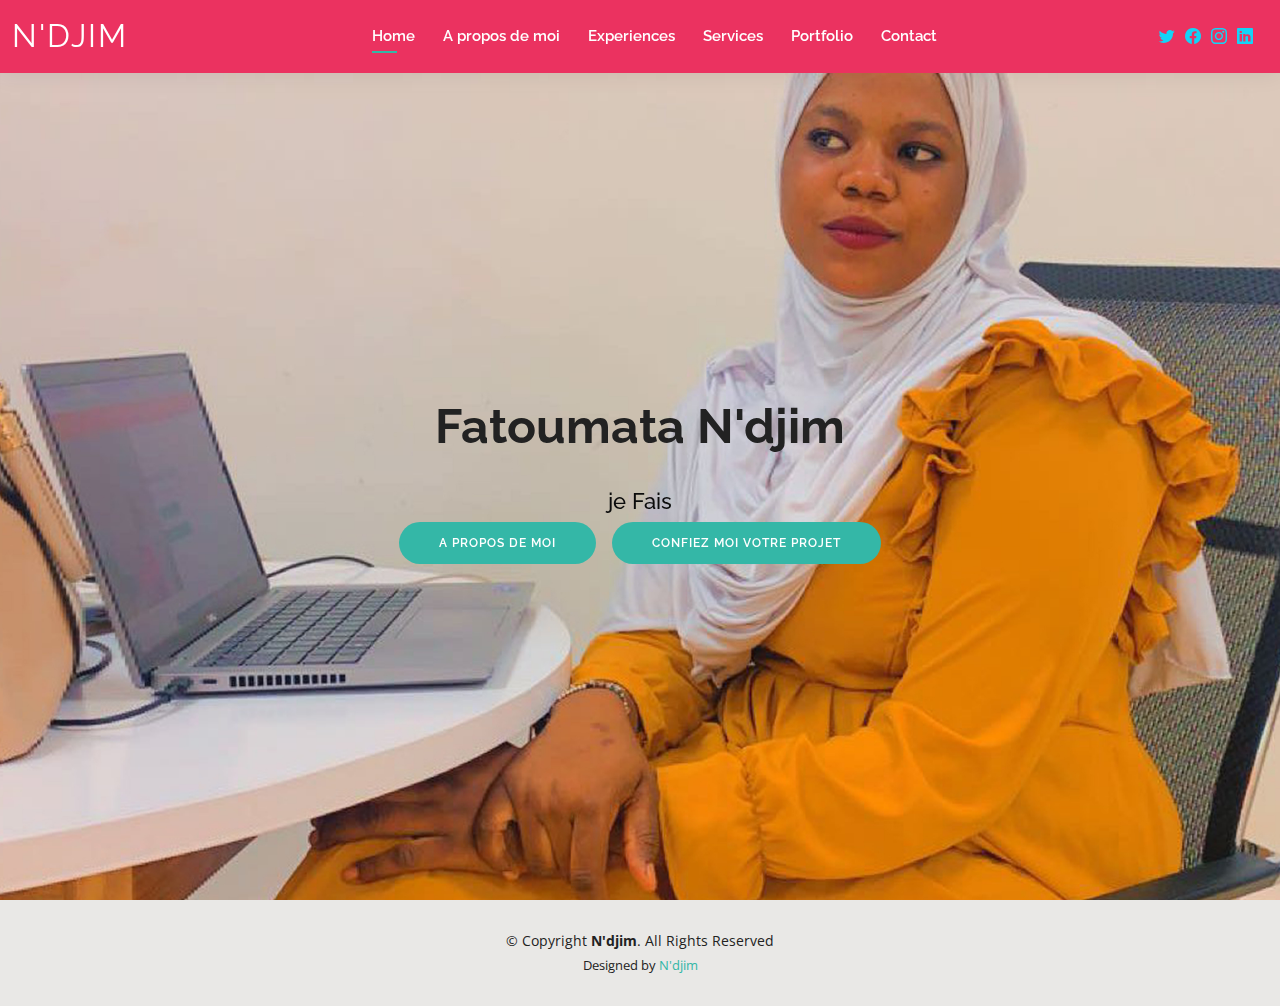
==== index.html @ 718001f8 "first commit" ====
<!DOCTYPE html>
<html lang="en">

<head>
  <meta charset="utf-8">
  <meta content="width=device-width, initial-scale=1.0" name="viewport">

  <title>N'djim's Template</title>
  <meta content="" name="description">
  <meta content="" name="keywords">

  <!-- Favicons -->
  <link href="assets/img/favicon.png" rel="icon">
  <link href="assets/img/apple-touch-icon.png" rel="apple-touch-icon">

  <!-- Google Fonts -->
  <link href="https://fonts.googleapis.com/css?family=Open+Sans:300,300i,400,400i,600,600i,700,700i|Raleway:300,300i,400,400i,500,500i,600,600i,700,700i|Poppins:300,300i,400,400i,500,500i,600,600i,700,700i" rel="stylesheet">

  <!-- Vendor CSS Files -->
  <link href="assets/vendor/aos/aos.css" rel="stylesheet">
  <link href="assets/vendor/bootstrap/css/bootstrap.min.css" rel="stylesheet">
  <link href="assets/vendor/bootstrap-icons/bootstrap-icons.css" rel="stylesheet">
  <link href="assets/vendor/boxicons/css/boxicons.min.css" rel="stylesheet">
  <link href="assets/vendor/glightbox/css/glightbox.min.css" rel="stylesheet">
  <link href="assets/vendor/swiper/swiper-bundle.min.css" rel="stylesheet">

  <!-- Template Main CSS File -->
  <link href="assets/css/style.css" rel="stylesheet">

  <!-- =======================================================
  * Template Name: Kelly - v4.7.0
  * Template URL: https://bootstrapmade.com/kelly-free-bootstrap-cv-resume-html-template/
  * Author: BootstrapMade.com
  * License: https://bootstrapmade.com/license/
  ======================================================== -->
</head>

<body>

  <!-- ======= Header ======= -->
  <header id="header" class="fixed-top">
    <div class="container-fluid d-flex justify-content-between align-items-center">

      <h1 class="logo me-auto me-lg-0"><a href="index.html">N'djim</a></h1>
      <!-- Uncomment below if you prefer to use an image logo -->
      <!-- <a href="index.html" class="logo"><img src="assets/img/logo.png" alt="" class="img-fluid"></a>-->

      <nav id="navbar" class="navbar order-last order-lg-0">
        <ul>
          <li><a class="active" href="index.html">Home</a></li>
          <li><a href="about.html">A propos de moi</a></li>
          <li><a href="resume.html">Experiences</a></li>
          <li><a href="services.html">Services</a></li>
          <li><a href="portfolio.html">Portfolio</a></li>
          <li><a href="contact.html">Contact</a></li>
        </ul>
        <i class="bi bi-list mobile-nav-toggle"></i>
      </nav><!-- .navbar -->

      <div class="header-social-links">
        <a href="#" class="twitter"><i class="bi bi-twitter"></i></a>
        <a href="#" class="facebook"><i class="bi bi-facebook"></i></a>
        <a href="#" class="instagram"><i class="bi bi-instagram"></i></a>
        <a href="#" class="linkedin"><i class="bi bi-linkedin"></i></i></a>
      </div>

    </div>

  </header><!-- End Header -->

  <!-- ======= Hero Section ======= -->
  <section id="hero" class="d-flex align-items-center">
    <div class="container d-flex flex-column align-items-center" data-aos="zoom-in" data-aos-delay="100">
      <h1>Fatoumata N'djim </h1> <br>
     <h2> je Fais <span class="typed" data-typed-items="Designer, Développement web, Développement Mobile, Comptable Financier , marketing digital, L'eleboration du Business Plan,Analyse Financiere"></span></h2>
      <div class="d-flex">
      <a href="about.html" class="btn-about m-2">A propos de Moi</a>
      <a href="about.html" class="btn-about m-2">Confiez moi votre Projet</a>
    </div>
    </div>
  </section><!-- End Hero -->

  <!-- ======= Footer ======= -->
  <footer id="footer">
    <div class="container">
      <div class="copyright">
        &copy; Copyright <strong><span>N'djim</span></strong>. All Rights Reserved
      </div>
      <div class="credits">
        <!-- All the links in the footer should remain intact. -->
        <!-- You can delete the links only if you purchased the pro version. -->
        <!-- Licensing information: https://bootstrapmade.com/license/ -->
        <!-- Purchase the pro version with working PHP/AJAX contact form: https://bootstrapmade.com/kelly-free-bootstrap-cv-resume-html-template/ -->
        Designed by <a href="https://bootstrapmade.com/">N'djim</a>
      </div>
    </div>
  </footer><!-- End  Footer -->

  <div id="preloader"></div>
  <a href="#" class="back-to-top d-flex align-items-center justify-content-center"><i class="bi bi-arrow-up-short"></i></a>

  <!-- Vendor JS Files -->
  <script src="assets/vendor/purecounter/purecounter.js"></script>
  <script src="assets/vendor/aos/aos.js"></script>
  <script src="assets/vendor/bootstrap/js/bootstrap.bundle.min.js"></script>
  <script src="assets/vendor/glightbox/js/glightbox.min.js"></script>
  <script src="assets/vendor/isotope-layout/isotope.pkgd.min.js"></script>
  <script src="assets/vendor/swiper/swiper-bundle.min.js"></script>
  <script src="assets/vendor/waypoints/noframework.waypoints.js"></script>
  <script src="assets/vendor/php-email-form/validate.js"></script>

  <!-- Template Main JS File -->
  <script src="assets/js/main.js"></script>

</body>

</html>
---- assets/css/style.css ----
/**
* Template Name: Kelly - v4.7.0
* Template URL: https://bootstrapmade.com/kelly-free-bootstrap-cv-resume-html-template/
* Author: BootstrapMade.com
* License: https://bootstrapmade.com/license/
*/

/*--------------------------------------------------------------
# General
--------------------------------------------------------------*/

body {
  font-family: "Open Sans", sans-serif;
  color: #0a0a0a;
  background: url("../img/C.JP");
  background-repeat: no-repeat;

}

a {
  color: #34b7a7;
  text-decoration: none;
 
}

a:hover {
  color: #51cdbe;
  text-decoration: none;
}

h1, h2, h3, h4, h5, h6 {
  font-family: "Raleway", sans-serif;
}

#main {
  margin-top: 50px;
}
@media (max-width: 992px) {
  #main {
    margin-top: 30px;
  }
}

/*--------------------------------------------------------------
# Preloader
--------------------------------------------------------------*/
#preloader {
  position: fixed;
  top: 0;
  left: 0;
  right: 0;
  bottom: 0;
  z-index: 9999;
  overflow: hidden;
  background: #fff;
}

#preloader:before {
  content: "";
  position: fixed;
  top: calc(50% - 30px);
  left: calc(50% - 30px);
  border: 6px solid #34b7a7;
  border-top-color: #dcf5f2;
  border-radius: 50%;
  width: 60px;
  height: 60px;
  -webkit-animation: animate-preloader 1s linear infinite;
  animation: animate-preloader 1s linear infinite;
}

@-webkit-keyframes animate-preloader {
  0% {
    transform: rotate(0deg);
  }
  100% {
    transform: rotate(360deg);
  }
}

@keyframes animate-preloader {
  0% {
    transform: rotate(0deg);
  }
  100% {
    transform: rotate(360deg);
  }
}
/*--------------------------------------------------------------
# Back to top button
--------------------------------------------------------------*/
.back-to-top {
  position: fixed;
  visibility: hidden;
  opacity: 0;
  right: 15px;
  bottom: 15px;
  z-index: 996;
  background: #34b7a7;
  width: 40px;
  height: 40px;
  border-radius: 50px;
  transition: all 0.4s;
}
.back-to-top i {
  font-size: 24px;
  color: #fff;
  line-height: 0;
}
.back-to-top:hover {
  background: #49cbbb;
  color: #fff;
}
.back-to-top.active {
  visibility: visible;
  opacity: 1;
}

/*--------------------------------------------------------------
# Header
--------------------------------------------------------------*/
#header {
  background: #eb3260;
  box-shadow: 0px 0px 25px 0 rgba(0, 0, 0, 0.08);
  z-index: 997;
  padding: 15px 0;
}
#header .logo {
  font-size: 32px;
  margin: 0;
  padding: 0;
  line-height: 1;
  font-weight: 400;
  letter-spacing: 2px;
  text-transform: uppercase;
}
#header .logo a {
  color:white;
}
#header .logo img {
  max-height: 40px;
}
@media (max-width: 992px) {
  #header .logo {
    font-size: 28px;
  }
}

/*--------------------------------------------------------------
# Header Social Links
--------------------------------------------------------------*/
.header-social-links {
  padding-right: 15px;
}
.header-social-links a {
  color: #13d4f7;
  padding-left: 6px;
  display: inline-block;
  line-height: 0px;
  transition: 0.3s;
  font-size: 16px;
}
.header-social-links a:hover {
  color: #34b7a7;
}

/*--------------------------------------------------------------
# Navigation Menu
--------------------------------------------------------------*/
/**
* Desktop Navigation 
*/
.navbar {
  padding: 0;
}
.navbar ul {
  margin: 0;
  padding: 0;
  display: flex;
  list-style: none;
  align-items: center;
}
.navbar li {
  position: relative;
  padding: 10px 0 10px 28px;
}
.navbar a, .navbar a:focus {
  display: flex;
  align-items: center;
  justify-content: space-between;
  font-family: "Raleway", sans-serif;
  font-size: 15px;
  font-weight: 600;
  color: white;
  white-space: nowrap;
  transition: 0.3s;
  position: relative;
}
.navbar a i, .navbar a:focus i {
  font-size: 12px;
  line-height: 0;
  margin-left: 5px;
}
.navbar > ul > li > a:before {
  content: "";
  position: absolute;
  width: 0;
  height: 2px;
  bottom: -5px;
  left: 0;
  background-color: #34b7a7;
  visibility: hidden;
  width: 0px;
  transition: all 0.3s ease-in-out 0s;
}
.navbar a:hover:before, .navbar li:hover > a:before, .navbar .active:before {
  visibility: visible;
  width: 25px;
}
.navbar a:hover, .navbar .active, .navbar .active:focus, .navbar li:hover > a {
  color: white;
}
.navbar .dropdown ul {
  display: block;
  position: absolute;
  left: 14px;
  top: calc(100% + 30px);
  margin: 0;
  padding: 10px 0;
  z-index: 99;
  opacity: 0;
  visibility: hidden;
  background: #fff;
  box-shadow: 0px 0px 30px rgba(127, 137, 161, 0.25);
  transition: 0.3s;
  border-radius: 4px;
}
.navbar .dropdown ul li {
  min-width: 200px;
  padding: 0;
}
.navbar .dropdown ul a {
  padding: 10px 20px;
  font-size: 15px;
  text-transform: none;
  font-weight: 600;
}
.navbar .dropdown ul a i {
  font-size: 12px;
}
.navbar .dropdown ul a:hover, .navbar .dropdown ul .active:hover, .navbar .dropdown ul li:hover > a {
  color: #34b7a7;
}
.navbar .dropdown:hover > ul {
  opacity: 1;
  top: 100%;
  visibility: visible;
}
.navbar .dropdown .dropdown ul {
  top: 0;
  left: calc(100% - 30px);
  visibility: hidden;
}
.navbar .dropdown .dropdown:hover > ul {
  opacity: 1;
  top: 0;
  left: 100%;
  visibility: visible;
}
@media (max-width: 1366px) {
  .navbar .dropdown .dropdown ul {
    left: -90%;
  }
  .navbar .dropdown .dropdown:hover > ul {
    left: -100%;
  }
}

/**
* Mobile Navigation 
*/
.mobile-nav-toggle {
  color: #222222;
  font-size: 28px;
  cursor: pointer;
  display: none;
  line-height: 0;
  transition: 0.5s;
}
.mobile-nav-toggle.bi-x {
  color: #fff;
}

@media (max-width: 991px) {
  .mobile-nav-toggle {
    display: block;
  }

  .navbar ul {
    display: none;
  }
}
.navbar-mobile {
  position: fixed;
  overflow: hidden;
  top: 0;
  right: 0;
  left: 0;
  bottom: 0;
  background: rgba(9, 9, 9, 0.9);
  transition: 0.3s;
  z-index: 999;
}
.navbar-mobile .mobile-nav-toggle {
  position: absolute;
  top: 15px;
  right: 15px;
}
.navbar-mobile ul {
  display: block;
  position: absolute;
  top: 55px;
  right: 15px;
  bottom: 15px;
  left: 15px;
  padding: 10px 0;
  border-radius: 10px;
  background-color: #fff;
  overflow-y: auto;
  transition: 0.3s;
}
.navbar-mobile a, .navbar-mobile a:focus {
  font-size: 15px;
  padding-right: 15px;
  color: #222222;
}
.navbar-mobile a:hover, .navbar-mobile .active, .navbar-mobile li:hover > a {
  color: #34b7a7;
}
.navbar-mobile .getstarted, .navbar-mobile .getstarted:focus {
  margin: 15px;
}
.navbar-mobile .dropdown ul {
  position: static;
  display: none;
  margin: 10px 20px;
  padding: 10px 0;
  z-index: 99;
  opacity: 1;
  visibility: visible;
  background: #fff;
  box-shadow: 0px 0px 30px rgba(127, 137, 161, 0.25);
}
.navbar-mobile .dropdown ul li {
  min-width: 200px;
}
.navbar-mobile .dropdown ul a {
  padding: 10px 20px;
}
.navbar-mobile .dropdown ul a i {
  font-size: 12px;
}
.navbar-mobile .dropdown ul a:hover, .navbar-mobile .dropdown ul .active:hover, .navbar-mobile .dropdown ul li:hover > a {
  color: #34b7a7;
}
.navbar-mobile .dropdown > .dropdown-active {
  display: block;
}

/*--------------------------------------------------------------
# Hero Section
--------------------------------------------------------------*/
#hero {
  width: 100%;
  height: 100vh;
  background: url("../img/DJIM.jpg") top right;
  background-size: cover;
}
#hero .container {
  padding-top: 70px;
  position: relative;
}
@media (max-width: 992px) {
  #hero .container {
    padding-top: 58px;
  }
}
#hero h1 {
  margin: 0;
  font-size: 48px;
  font-weight: 700;
  line-height: 56px;
  color: #222222;
}
#hero h2 {
  color: #0c0c0c;
  margin: 10px 0 0 0;
  font-size: 22px;
}
#hero .btn-about {
  font-family: "Raleway", sans-serif;
  text-transform: uppercase;
  font-weight: 600;
  font-size: 12px;
  letter-spacing: 1px;
  display: inline-block;
  padding: 12px 40px;
  border-radius: 50px;
  transition: 0.5s;
  margin-top: 30px;
  color: #fff;
  background: #34b7a7;
}
#hero .btn-about:hover {
  background: #3dc8b7;
}
@media (min-width: 1024px) {
  #hero {
    background-attachment: fixed;
  }
}
@media (max-width: 992px) {
  #hero:before {
    content: "";
    background: rgba(255, 255, 255, 0.8);
    position: absolute;
    bottom: 0;
    top: 0;
    left: 0;
    right: 0;
  }
  #hero h1 {
    font-size: 28px;
    line-height: 36px;
  }
  #hero h2 {
    font-size: 18px;
    line-height: 24px;
  }
}

/*--------------------------------------------------------------
# Sections General
--------------------------------------------------------------*/
section {
  padding: 60px 0;
}

.section-bg {
  background-color: #e7f8f6;
}

.section-title {
  text-align: center;
  padding-bottom: 30px;
}
.section-title h2 {
  font-size: 32px;
  font-weight: bold;
  text-transform: uppercase;
  margin-bottom: 20px;
  padding-bottom: 20px;
  position: relative;
}
.section-title h2::after {
  content: "";
  position: absolute;
  display: block;
  width: 50px;
  height: 3px;
  background: #34b7a7;
  bottom: 0;
  left: calc(50% - 25px);
}
.section-title p {
  margin-bottom: 0;
}

/*--------------------------------------------------------------
# Cta
--------------------------------------------------------------*/
.cta {
  background: linear-gradient(rgba(0, 0, 0, 0.6), rgba(0, 0, 0, 0.6)), url("../img/bg-1.jpg") fixed center center;
  background-size: cover;
  padding: 80px 0;
}
.cta h3 {
  color: #fff;
  font-size: 28px;
  font-weight: 700;
}
.cta p {
  color: #fff;
}
.cta .cta-btn {
  font-family: "Raleway", sans-serif;
  text-transform: uppercase;
  font-weight: 500;
  font-size: 16px;
  letter-spacing: 1px;
  display: inline-block;
  padding: 8px 20px;
  border-radius: 2px;
  transition: 0.5s;
  margin: 10px;
  border: 2px solid #fff;
  color: #fff;
}
.cta .cta-btn:hover {
  background: #34b7a7;
  border: 2px solid #34b7a7;
}
@media (max-width: 1024px) {
  .cta {
    background-attachment: scroll;
  }
}
@media (min-width: 769px) {
  .cta .cta-btn-container {
    display: flex;
    align-items: center;
    justify-content: flex-end;
  }
}

/*--------------------------------------------------------------
# About
--------------------------------------------------------------*/
.about .content h3 {
  font-weight: 700;
  font-size: 26px;
  color: #555555;
}
.about .content ul {
  list-style: none;
  padding: 0;
}
.about .content ul li {
  padding-bottom: 10px;
}
.about .content ul i {
  font-size: 20px;
  padding-right: 2px;
  color: #34b7a7;
}
.about .content p:last-child {
  margin-bottom: 0;
}

/*--------------------------------------------------------------
# Skills
--------------------------------------------------------------*/
.skills .progress {
  height: 60px;
  display: block;
  background: none;
  border-radius: 0;
}
.skills .progress .skill {
  padding: 10px 0;
  margin: 0 0 6px 0;
  text-transform: uppercase;
  display: block;
  font-weight: 600;
  font-family: "Poppins", sans-serif;
  color: #222222;
}
.skills .progress .skill .val {
  float: right;
  font-style: normal;
}
.skills .progress-bar-wrap {
  background: #f3f3f3;
}
.skills .progress-bar {
  width: 1px;
  height: 10px;
  transition: 0.9s;
  background-color: #34b7a7;
}

/*--------------------------------------------------------------
# Facts
--------------------------------------------------------------*/
.facts .counters span {
  font-size: 48px;
  display: block;
  color: #34b7a7;
}
.facts .counters p {
  padding: 0;
  margin: 0 0 20px 0;
  font-family: "Raleway", sans-serif;
  font-size: 14px;
}

/*--------------------------------------------------------------
# Testimonials
--------------------------------------------------------------*/
.testimonials .section-header {
  margin-bottom: 40px;
}
.testimonials .testimonials-carousel, .testimonials .testimonials-slider {
  overflow: hidden;
}
.testimonials .testimonial-item {
  text-align: center;
}
.testimonials .testimonial-item .testimonial-img {
  width: 120px;
  border-radius: 50%;
  border: 4px solid #fff;
  margin: 0 auto;
}
.testimonials .testimonial-item h3 {
  font-size: 20px;
  font-weight: bold;
  margin: 10px 0 5px 0;
  color: #111;
}
.testimonials .testimonial-item h4 {
  font-size: 14px;
  color: #999;
  margin: 0 0 15px 0;
}
.testimonials .testimonial-item .quote-icon-left, .testimonials .testimonial-item .quote-icon-right {
  color: #c8efea;
  font-size: 26px;
}
.testimonials .testimonial-item .quote-icon-left {
  display: inline-block;
  left: -5px;
  position: relative;
}
.testimonials .testimonial-item .quote-icon-right {
  display: inline-block;
  right: -5px;
  position: relative;
  top: 10px;
}
.testimonials .testimonial-item p {
  font-style: italic;
  margin: 0 auto 15px auto;
}
@media (min-width: 992px) {
  .testimonials .testimonial-item p {
    width: 80%;
  }
}
.testimonials .swiper-pagination {
  margin-top: 20px;
  position: relative;
}
.testimonials .swiper-pagination .swiper-pagination-bullet {
  width: 12px;
  height: 12px;
  background-color: #fff;
  opacity: 1;
  border: 1px solid #34b7a7;
}
.testimonials .swiper-pagination .swiper-pagination-bullet-active {
  background-color: #34b7a7;
}

/*--------------------------------------------------------------
# Resume
--------------------------------------------------------------*/
.resume .resume-title {
  font-size: 26px;
  font-weight: 400;
  margin-top: 20px;
  margin-bottom: 20px;
  color: #222222;
}
.resume .resume-item {
  padding: 0 0 20px 20px;
  margin-top: -2px;
  border-left: 2px solid #34b7a7;
  position: relative;
}
.resume .resume-item h4 {
  line-height: 18px;
  font-size: 18px;
  font-weight: 600;
  font-family: "Poppins", sans-serif;
  color: #1d685f;
  margin-bottom: 10px;
}
.resume .resume-item h5 {
  font-size: 16px;
  background: #effbf9;
  padding: 5px 15px;
  display: inline-block;
  font-weight: 600;
  margin-bottom: 10px;
  color: #34b7a7;
}
.resume .resume-item ul {
  padding-left: 20px;
}
.resume .resume-item ul li {
  padding-bottom: 10px;
}
.resume .resume-item:last-child {
  padding-bottom: 0;
}
.resume .resume-item::before {
  content: "";
  position: absolute;
  width: 16px;
  height: 16px;
  border-radius: 50px;
  left: -9px;
  top: 0;
  background: #fff;
  border: 2px solid #34b7a7;
}

/*--------------------------------------------------------------
# Services
--------------------------------------------------------------*/
.services .icon-box {
  text-align: center;
  padding: 70px 20px 80px 20px;
  transition: all ease-in-out 0.3s;
  background: rgb(189, 224, 240);
  box-shadow: 0px 0 35px 0 rgba(0, 0, 0, 0.08);
}
.services .icon-box .icon {
  margin: 0 auto;
  width: 100px;
  height: 100px;
  display: flex;
  align-items: center;
  justify-content: center;
  transition: ease-in-out 0.3s;
  position: relative;
}
.services .icon-box .icon i {
  font-size: 36px;
  transition: 0.5s;
  position: relative;
}
.services .icon-box .icon svg {
  position: absolute;
  top: 0;
  left: 0;
}
.services .icon-box .icon svg path {
  transition: 0.5s;
  fill: #f5f5f5;
}
.services .icon-box h4 {
  font-weight: 600;
  margin: 10px 0 15px 0;
  font-size: 22px;
}
.services .icon-box h4 a {
  color: #222222;
  transition: ease-in-out 0.3s;
}
.services .icon-box p {
  line-height: 24px;
  font-size: 14px;
  margin-bottom: 0;
}
.services .iconbox-blue i {
  color: #47aeff;
}
.services .iconbox-blue:hover .icon i {
  color: #fff;
}
.services .iconbox-blue:hover .icon path {
  fill: #47aeff;
}
.services .iconbox-orange i {
  color: #ffa76e;
}
.services .iconbox-orange:hover .icon i {
  color: #fff;
}
.services .iconbox-orange:hover .icon path {
  fill: #ffa76e;
}
.services .iconbox-pink i {
  color: #e80368;
}
.services .iconbox-pink:hover .icon i {
  color: #fff;
}
.services .iconbox-pink:hover .icon path {
  fill: #e80368;
}
.services .iconbox-yellow i {
  color: #ffbb2c;
}
.services .iconbox-yellow:hover .icon i {
  color: #fff;
}
.services .iconbox-yellow:hover .icon path {
  fill: #ffbb2c;
}
.services .iconbox-red i {
  color: #ff5828;
}
.services .iconbox-red:hover .icon i {
  color: #fff;
}
.services .iconbox-red:hover .icon path {
  fill: #ff5828;
}
.services .iconbox-teal i {
  color: #11dbcf;
}
.services .iconbox-teal:hover .icon i {
  color: #fff;
}
.services .iconbox-teal:hover .icon path {
  fill: #11dbcf;
}

/*--------------------------------------------------------------
# Portfolio
--------------------------------------------------------------*/
.portfolio .portfolio-item {
  margin-bottom: 30px;
}
.portfolio #portfolio-flters {
  padding: 0;
  margin: 0 auto 20px auto;
  list-style: none;
  text-align: center;
}
.portfolio #portfolio-flters li {
  cursor: pointer;
  display: inline-block;
  padding: 8px 16px 10px 16px;
  font-size: 13px;
  font-weight: 500;
  line-height: 1;
  text-transform: uppercase;
  color: #444444;
  margin-bottom: 5px;
  transition: all 0.3s ease-in-out;
  border-radius: 50px;
}
.portfolio #portfolio-flters li:hover, .portfolio #portfolio-flters li.filter-active {
  color: #fff;
  background: #34b7a7;
}
.portfolio #portfolio-flters li:last-child {
  margin-right: 0;
}
.portfolio .portfolio-wrap {
  transition: 0.3s;
  position: relative;
  overflow: hidden;
  z-index: 1;
  background: rgba(34, 34, 34, 0.6);
}
.portfolio .portfolio-wrap::before {
  content: "";
  background: rgba(34, 34, 34, 0.6);
  position: absolute;
  left: 0;
  right: 0;
  top: 0;
  bottom: 0;
  transition: all ease-in-out 0.3s;
  z-index: 2;
  opacity: 0;
}
.portfolio .portfolio-wrap img {
  transition: all ease-in-out 0.3s;
}
.portfolio .portfolio-wrap .portfolio-info {
  opacity: 0;
  position: absolute;
  top: 0;
  left: 0;
  right: 0;
  bottom: 0;
  z-index: 3;
  transition: all ease-in-out 0.3s;
  display: flex;
  flex-direction: column;
  justify-content: flex-end;
  align-items: flex-start;
  padding: 20px;
}
.portfolio .portfolio-wrap .portfolio-info h4 {
  font-size: 20px;
  color: #fff;
  font-weight: 600;
}
.portfolio .portfolio-wrap .portfolio-info p {
  color: rgba(255, 255, 255, 0.7);
  font-size: 14px;
  text-transform: uppercase;
  padding: 0;
  margin: 0;
  font-style: italic;
}
.portfolio .portfolio-wrap .portfolio-links {
  text-align: center;
  z-index: 4;
}
.portfolio .portfolio-wrap .portfolio-links a {
  color: #fff;
  margin: 0 5px 0 0;
  font-size: 28px;
  display: inline-block;
  transition: 0.3s;
}
.portfolio .portfolio-wrap .portfolio-links a:hover {
  color: #78d9cd;
}
.portfolio .portfolio-wrap:hover::before {
  opacity: 1;
}
.portfolio .portfolio-wrap:hover img {
  transform: scale(1.2);
}
.portfolio .portfolio-wrap:hover .portfolio-info {
  opacity: 1;
}

/*--------------------------------------------------------------
# Portfolio Details
--------------------------------------------------------------*/
.portfolio-details {
  padding-top: 0;
}
.portfolio-details .portfolio-details-slider img {
  width: 100%;
}
.portfolio-details .portfolio-details-slider .swiper-pagination {
  margin-top: 20px;
  position: relative;
}
.portfolio-details .portfolio-details-slider .swiper-pagination .swiper-pagination-bullet {
  width: 12px;
  height: 12px;
  background-color: #fff;
  opacity: 1;
  border: 1px solid #34b7a7;
}
.portfolio-details .portfolio-details-slider .swiper-pagination .swiper-pagination-bullet-active {
  background-color: #34b7a7;
}
.portfolio-details .portfolio-info {
  padding: 30px;
  box-shadow: 0px 0 30px rgba(34, 34, 34, 0.08);
}
.portfolio-details .portfolio-info h3 {
  font-size: 22px;
  font-weight: 700;
  margin-bottom: 20px;
  padding-bottom: 20px;
  border-bottom: 1px solid #eee;
}
.portfolio-details .portfolio-info ul {
  list-style: none;
  padding: 0;
  font-size: 15px;
}
.portfolio-details .portfolio-info ul li + li {
  margin-top: 10px;
}
.portfolio-details .portfolio-description {
  padding-top: 30px;
}
.portfolio-details .portfolio-description h2 {
  font-size: 26px;
  font-weight: 700;
  margin-bottom: 20px;
}
.portfolio-details .portfolio-description p {
  padding: 0;
}

/*--------------------------------------------------------------
# Contact
--------------------------------------------------------------*/
.contact .info {
  width: 100%;
  background: #fff;
}
.contact .info i {
  font-size: 20px;
  color: #34b7a7;
  float: left;
  width: 44px;
  height: 44px;
  background: #effbf9;
  display: flex;
  justify-content: center;
  align-items: center;
  border-radius: 50px;
  transition: all 0.3s ease-in-out;
}
.contact .info h4 {
  padding: 0 0 0 60px;
  font-size: 22px;
  font-weight: 600;
  margin-bottom: 5px;
  color: #222222;
}
.contact .info p {
  padding: 0 0 0 60px;
  margin-bottom: 0;
  font-size: 14px;
  color: #555555;
}
.contact .info .email, .contact .info .phone {
  margin-top: 40px;
}
.contact .info .email:hover i, .contact .info .address:hover i, .contact .info .phone:hover i {
  background: #34b7a7;
  color: #fff;
}
.contact .php-email-form {
  width: 100%;
  background: #fff;
}
.contact .php-email-form .form-group {
  padding-bottom: 8px;
}
.contact .php-email-form .error-message {
  display: none;
  color: #fff;
  background: #ed3c0d;
  text-align: center;
  padding: 15px;
  font-weight: 600;
}
.contact .php-email-form .sent-message {
  display: none;
  color: #fff;
  background: #18d26e;
  text-align: center;
  padding: 15px;
  font-weight: 600;
}
.contact .php-email-form .loading {
  display: none;
  background: #fff;
  text-align: center;
  padding: 15px;
}
.contact .php-email-form .loading:before {
  content: "";
  display: inline-block;
  border-radius: 50%;
  width: 24px;
  height: 24px;
  margin: 0 10px -6px 0;
  border: 3px solid #18d26e;
  border-top-color: #eee;
  -webkit-animation: animate-loading 1s linear infinite;
  animation: animate-loading 1s linear infinite;
}
.contact .php-email-form input, .contact .php-email-form textarea {
  border-radius: 4px;
  box-shadow: none;
  font-size: 14px;
}
.contact .php-email-form input:focus, .contact .php-email-form textarea:focus {
  border-color: #34b7a7;
}
.contact .php-email-form input {
  height: 44px;
}
.contact .php-email-form textarea {
  padding: 10px 12px;
}
.contact .php-email-form button[type=submit] {
  background: #34b7a7;
  border: 0;
  padding: 10px 30px 12px 30px;
  color: #fff;
  transition: 0.4s;
  border-radius: 50px;
}
.contact .php-email-form button[type=submit]:hover {
  background: #3dc8b7;
}
@-webkit-keyframes animate-loading {
  0% {
    transform: rotate(0deg);
  }
  100% {
    transform: rotate(360deg);
  }
}
@keyframes animate-loading {
  0% {
    transform: rotate(0deg);
  }
  100% {
    transform: rotate(360deg);
  }
}

/*--------------------------------------------------------------
# Footer
--------------------------------------------------------------*/
#footer {
  background: #e9e8e6;
  padding: 30px 0;
  color: #222222;
  font-size: 14px;
  text-align: center;
}
#footer .credits {
  padding-top: 5px;
  font-size: 13px;
}
#footer .credits a {
  color: #34b7a7;
}
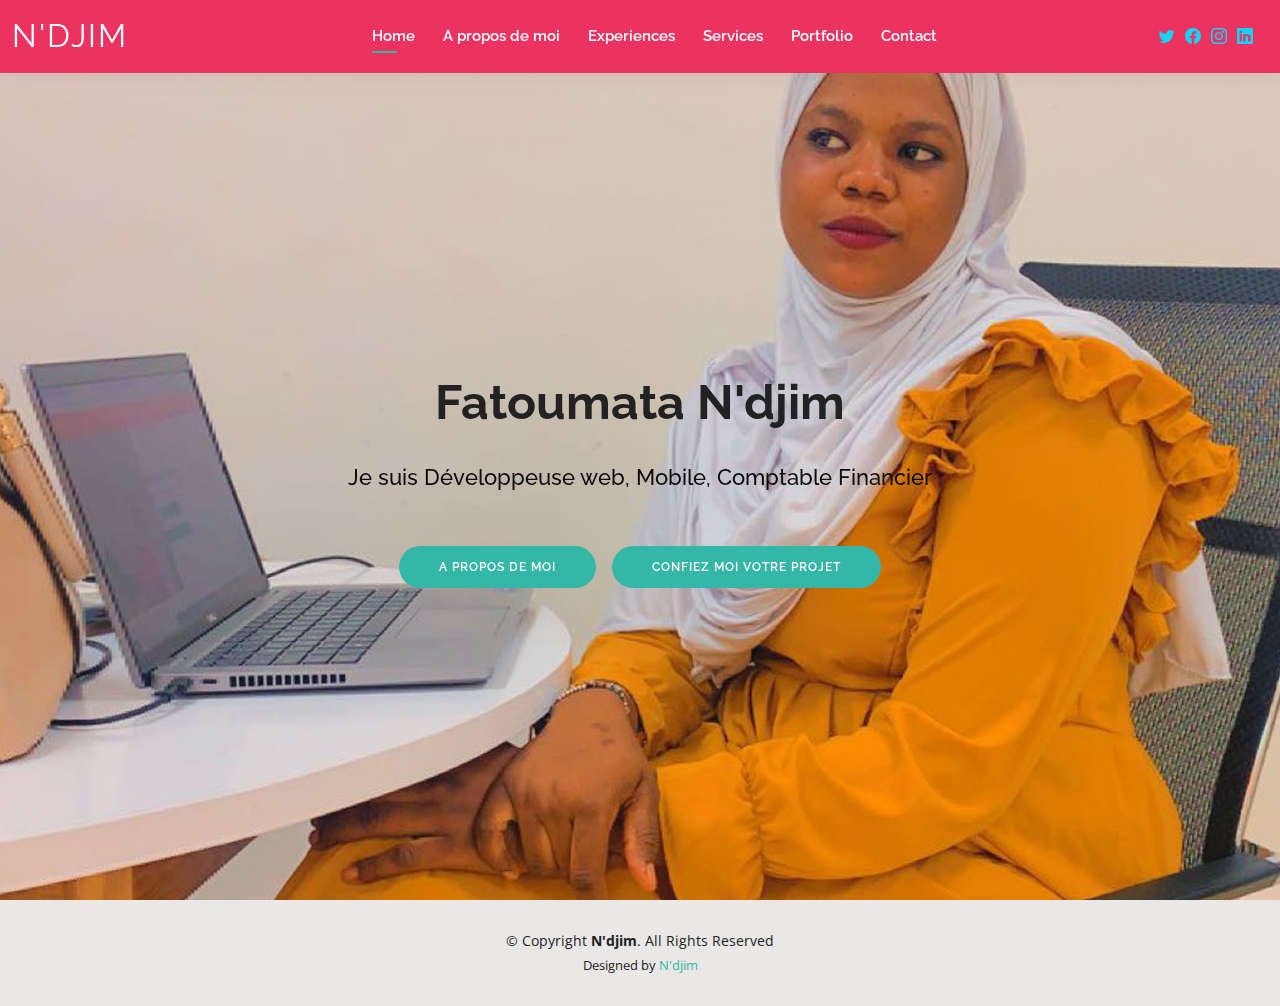
==== commit 4efe7439: "Portfolio" ====
--- a/index.html
+++ b/index.html
@@ -72,7 +72,7 @@
   <section id="hero" class="d-flex align-items-center">
     <div class="container d-flex flex-column align-items-center" data-aos="zoom-in" data-aos-delay="100">
       <h1>Fatoumata N'djim </h1> <br>
-     <h2> je Fais <span class="typed" data-typed-items="Designer, Développement web, Développement Mobile, Comptable Financier , marketing digital, L'eleboration du Business Plan,Analyse Financiere"></span></h2>
+     <h2> Je suis Développeuse web, Mobile, Comptable Financier <span ></span></h2> <br> <br>
       <div class="d-flex">
       <a href="about.html" class="btn-about m-2">A propos de Moi</a>
       <a href="about.html" class="btn-about m-2">Confiez moi votre Projet</a>
